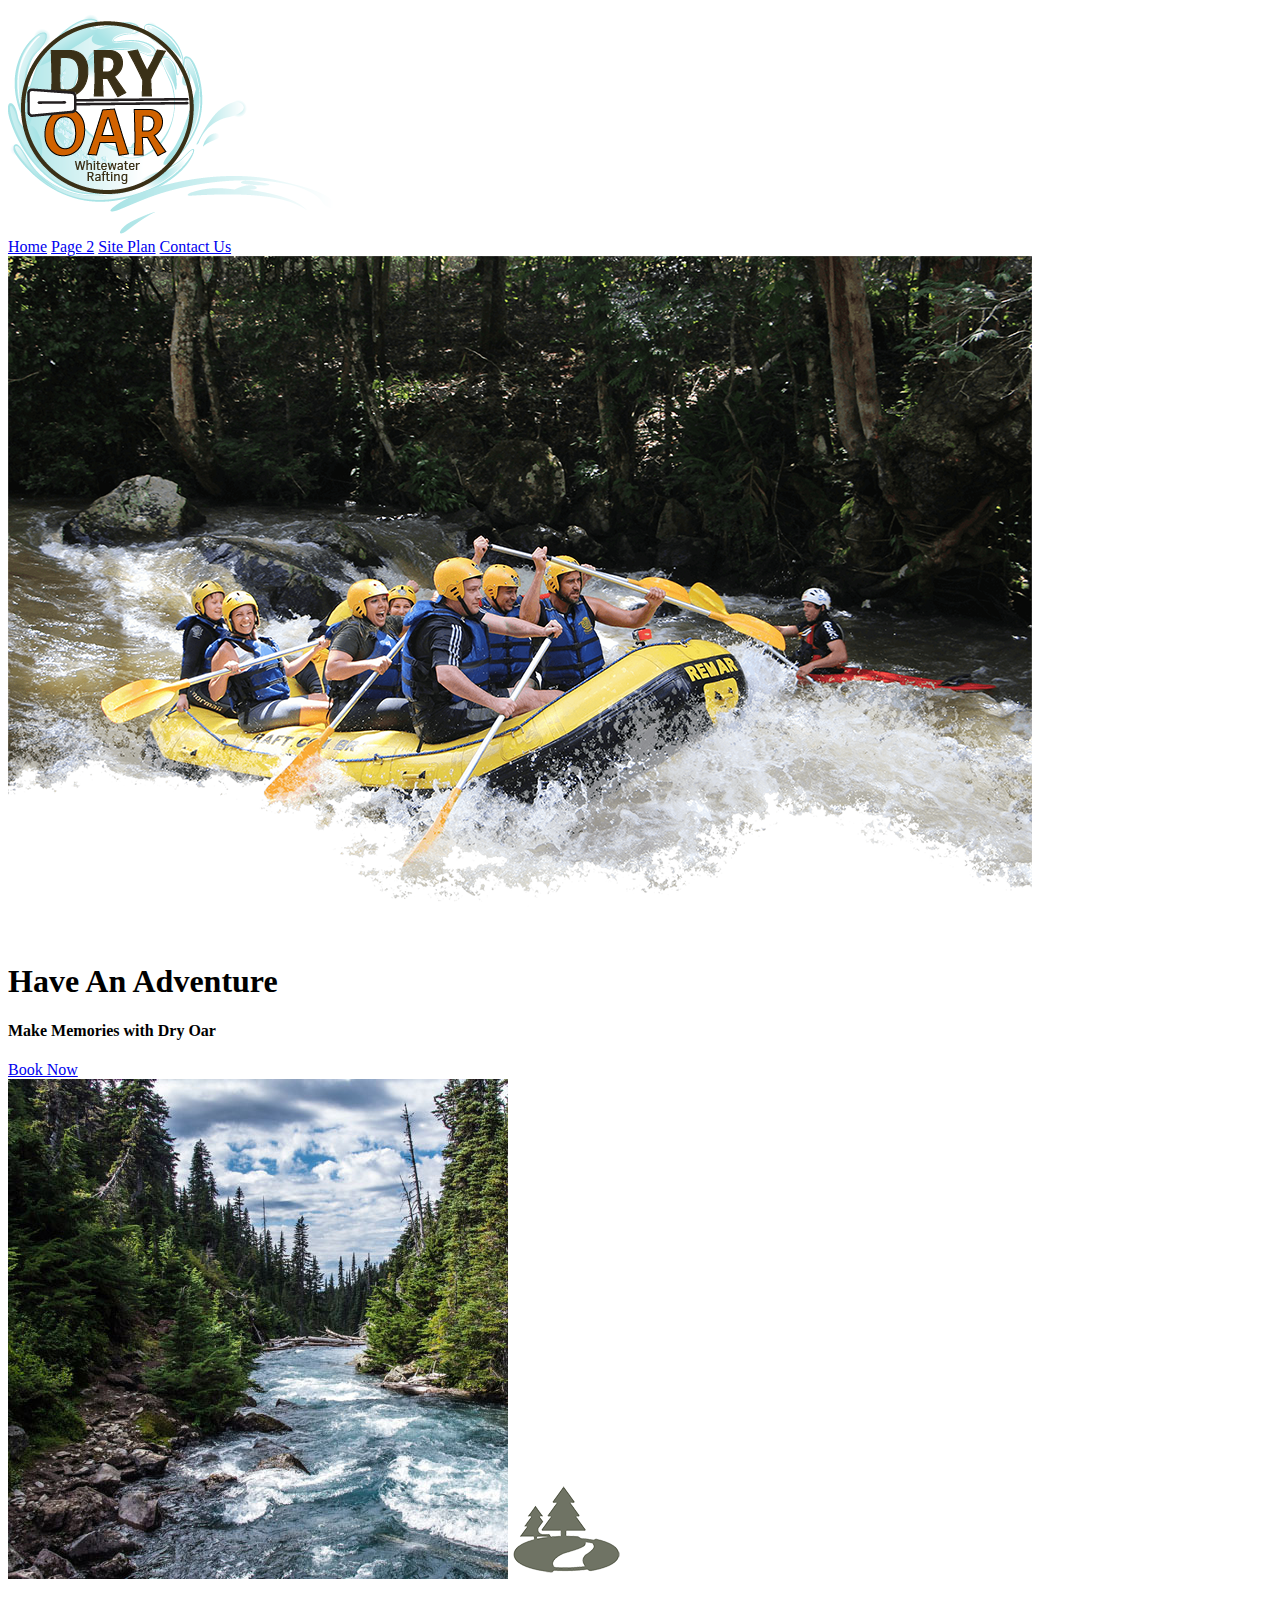
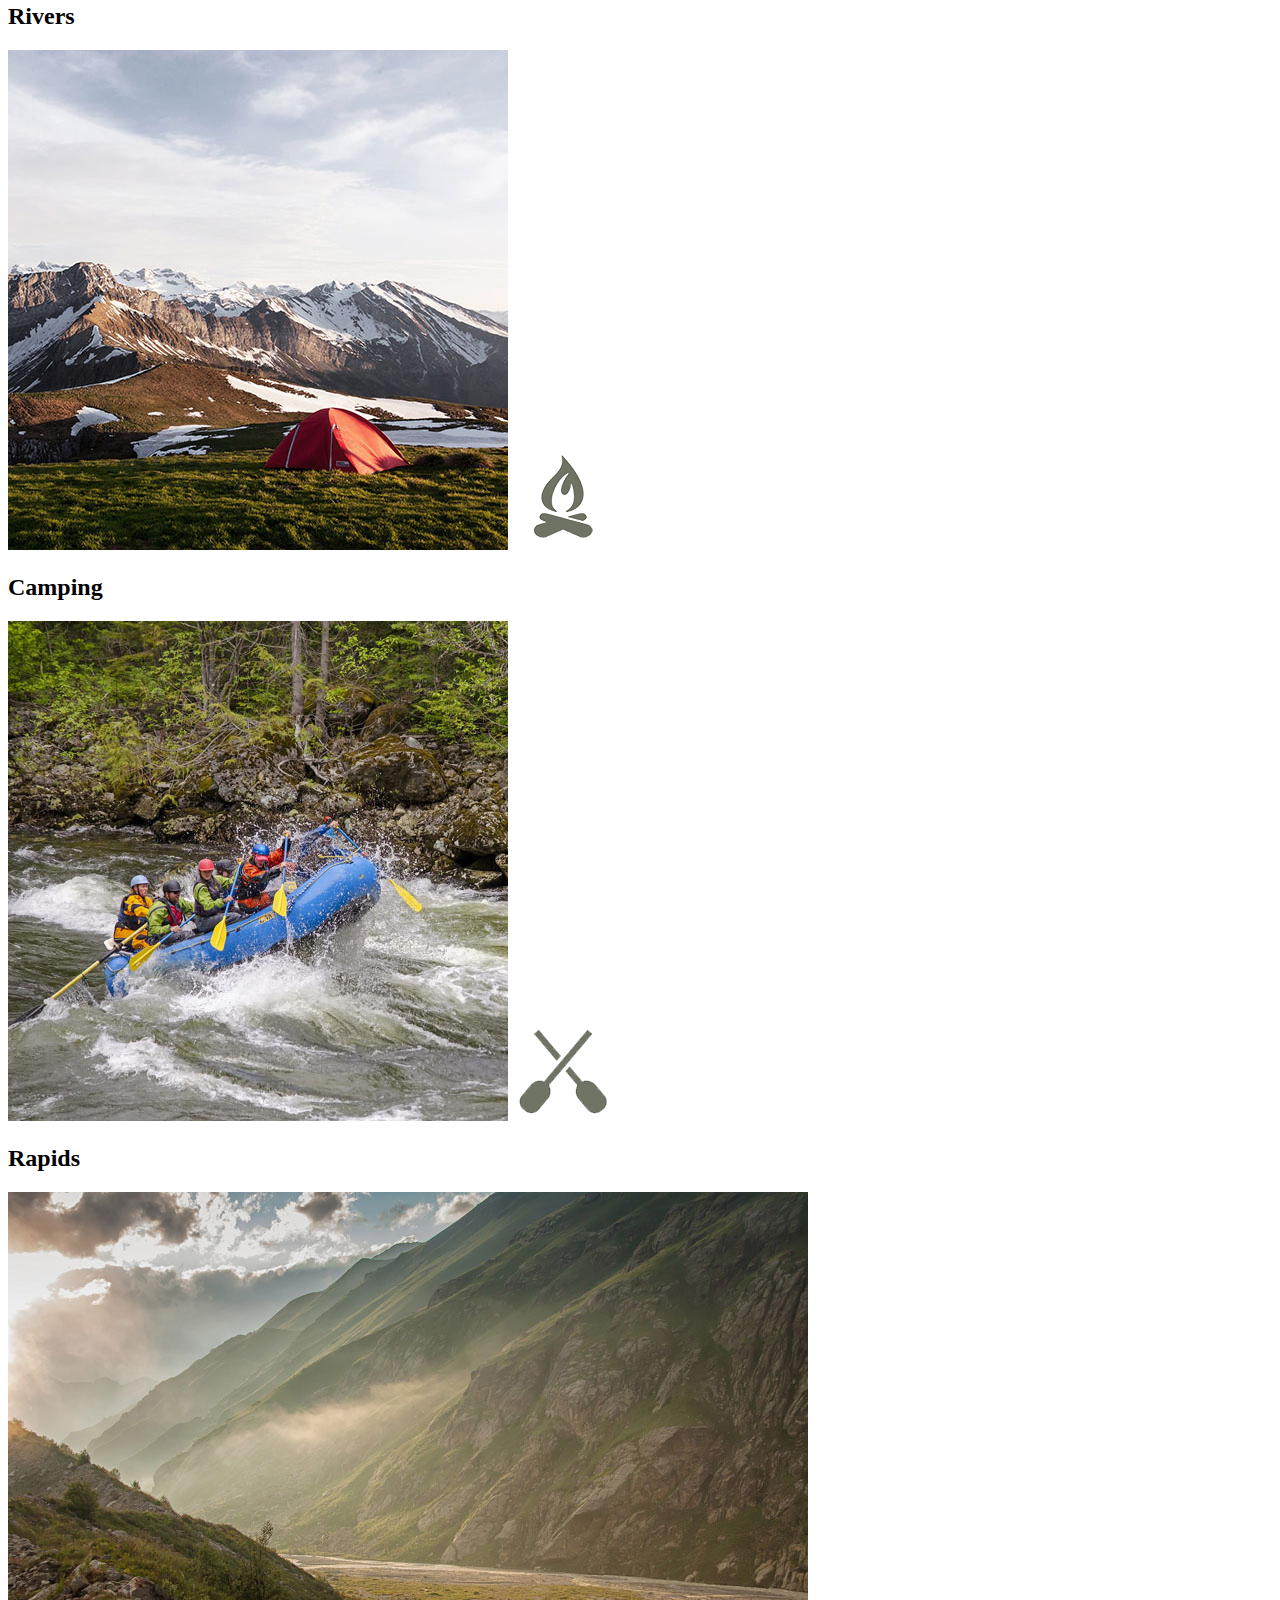
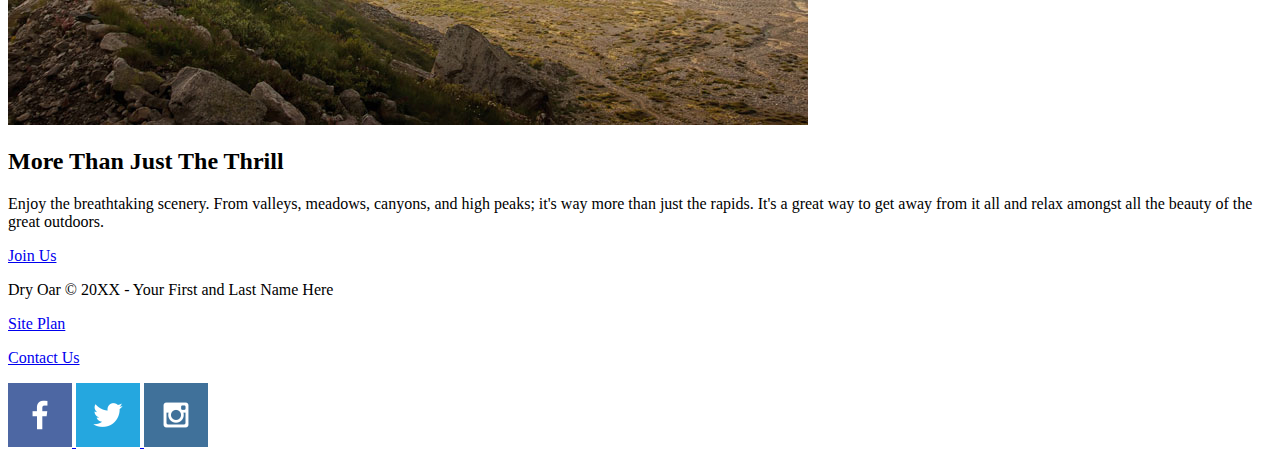
==== wwr/index.html @ 13c43c45 "add homepage" ====
<!DOCTYPE html>
<html lang="en">
<head>
    <meta charset="UTF-8">
    <meta http-equiv="X-UA-Compatible" content="IE=edge">
    <meta name="viewport" content="width=device-width, initial-scale=1.0">
    <title>Whitewater Rafting Vacations | Dry Oar Boating | Home</title>
</head>
<body>
    <header>
        <a id="logo_link" href="index.html">
            <img class="logo" src="images/roundlogo.png" alt="Dry Oar Logo">
        </a>
        <nav>
            <a href="index.html">Home</a>
            <a href="#">Page 2</a>
            <a href="site-plan-rafting.html">Site Plan</a>
            <a href="contactus.html">Contact Us</a>
        </nav>
    </header>
    <div id="hero">
        <div id="hero-box">
            <img id="hero-img" src="images/hero.png" alt="People enjoying white water rafting">
        </div>
        <section id="hero-msg">
            <h1 class="home-title">Have An Adventure</h1>
            <h4>Make Memories with Dry Oar </h4>
            <div class='button-box'>
                <a class='book' href="contactus.html">Book Now</a>
            </div>
        </section>
    </div>
    <main class="home-grid">
        <section class="rivers-card">
            <img class="card-img" src="images/rivers.jpg" alt="river in forest">
            <img class="icon" src="images/river_icon.png" alt="river icon">
            <h2>Rivers</h2>
        </section>
        <section class="camping-card">
            <img class="card-img" src="images/camping.jpg" alt="tent in mountains">
            <img class="icon" src="images/fire_icon.png" alt="fire icon">
            <h2>Camping</h2>
        </section>
        <section class="rapids-card">
            <img class="card-img" src="images/rapids.jpg" alt="rafting boat">
            <img class="icon" src="images/oars.png" alt="oars icon">
            <h2>Rapids</h2>
        </section>
        <img class="mountains" src="images/mountains.jpg" alt="Misty mountains">
        <section class="msg">
            <h2>More Than Just The Thrill</h2>
            <p>Enjoy the breathtaking scenery. From valleys, meadows, canyons, and high peaks; it's way more than just the rapids. It's a great way to get away from it all and relax amongst all the beauty of the great outdoors. </p>
            <a class='join' href="rivers.html">Join Us</a>
        </section>
    </main>
    <footer>
        <p>Dry Oar &copy; 20XX - Your First and Last Name Here</p>
        <p><a href="site-plan-rafting.html">Site Plan</a></p>
        <p><a href="contactus.html">Contact Us</a></p>
        <div class="social">
            <a href="https://facebook.com">
                <img src="images/facebook.png" alt="fb icon">
            </a>
            <a href="https://twitter.com">
                <img src="images/twitter.png" alt="twitter icon">
            </a>
            <a href="https://instagram.com">
                <img src="images/instagram.png" alt="instagram icon">
            </a>
        </div>
    </footer>
    </body>            
</html>
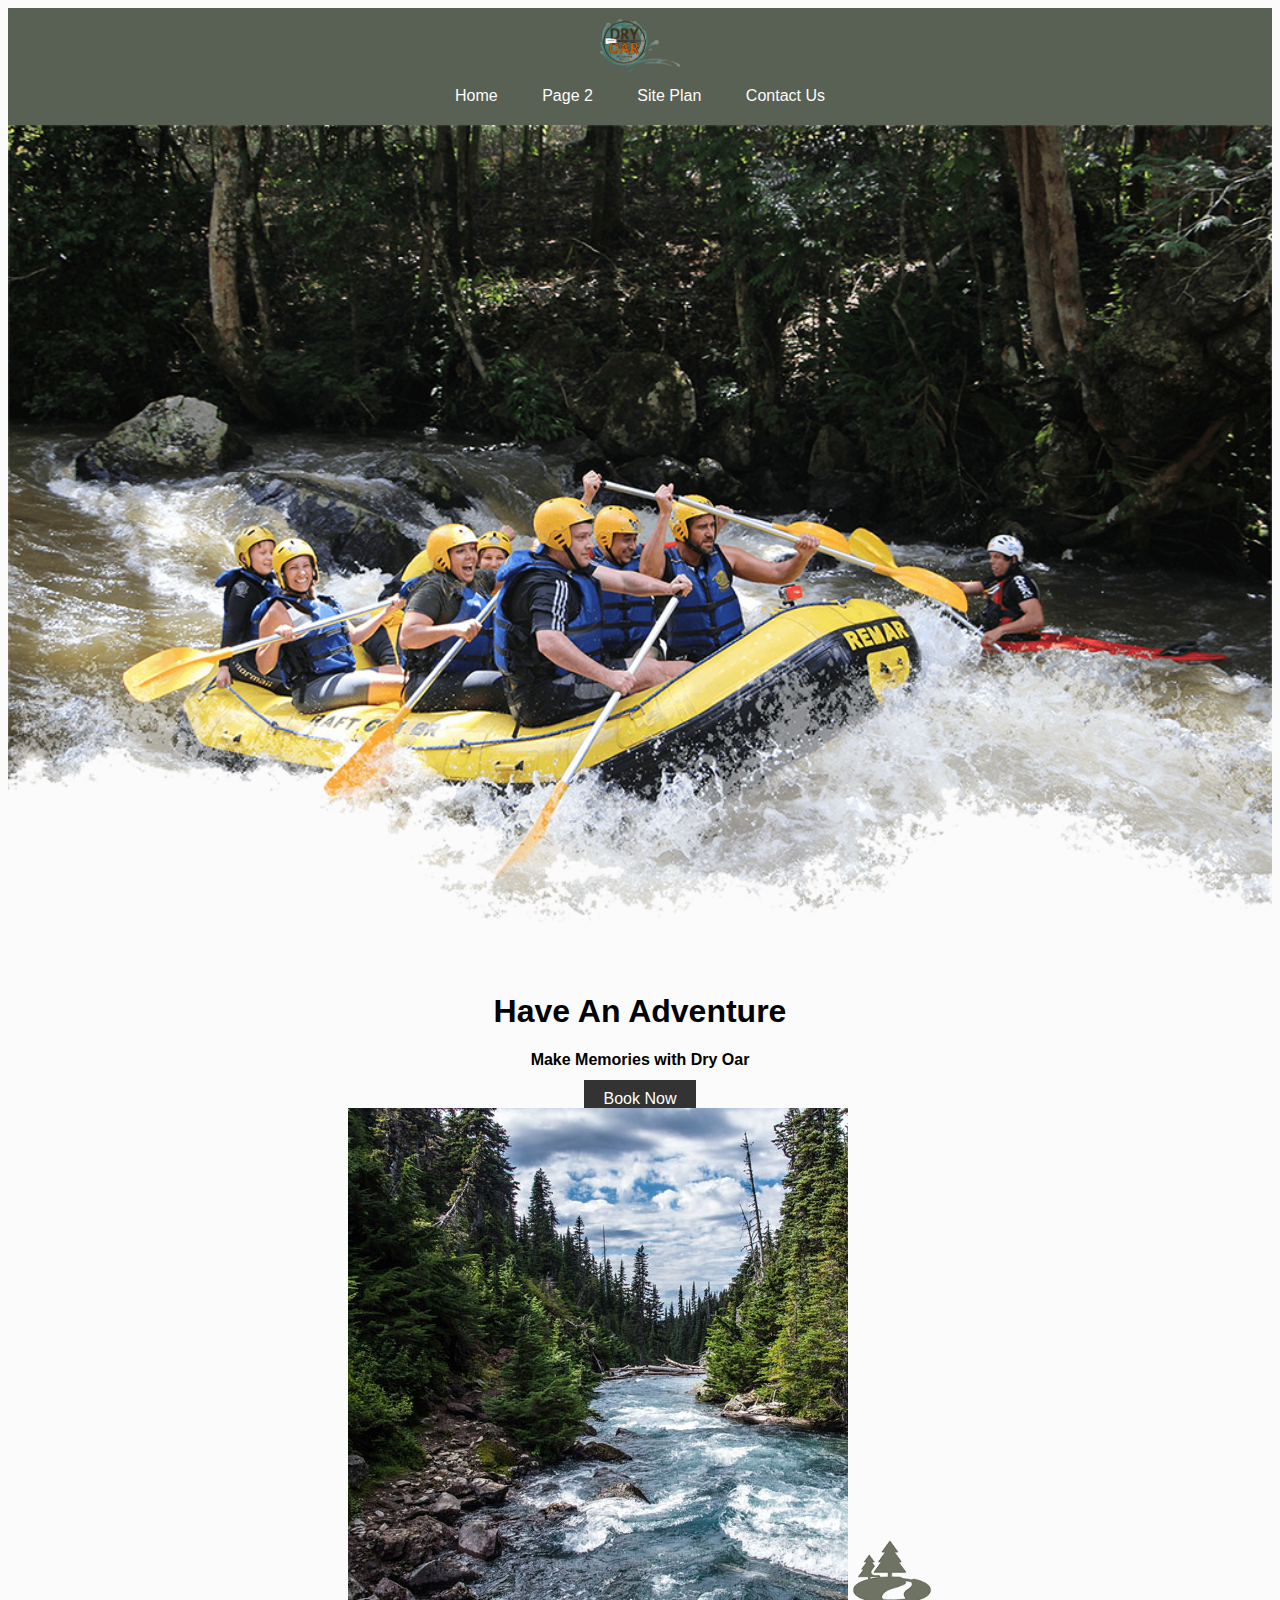
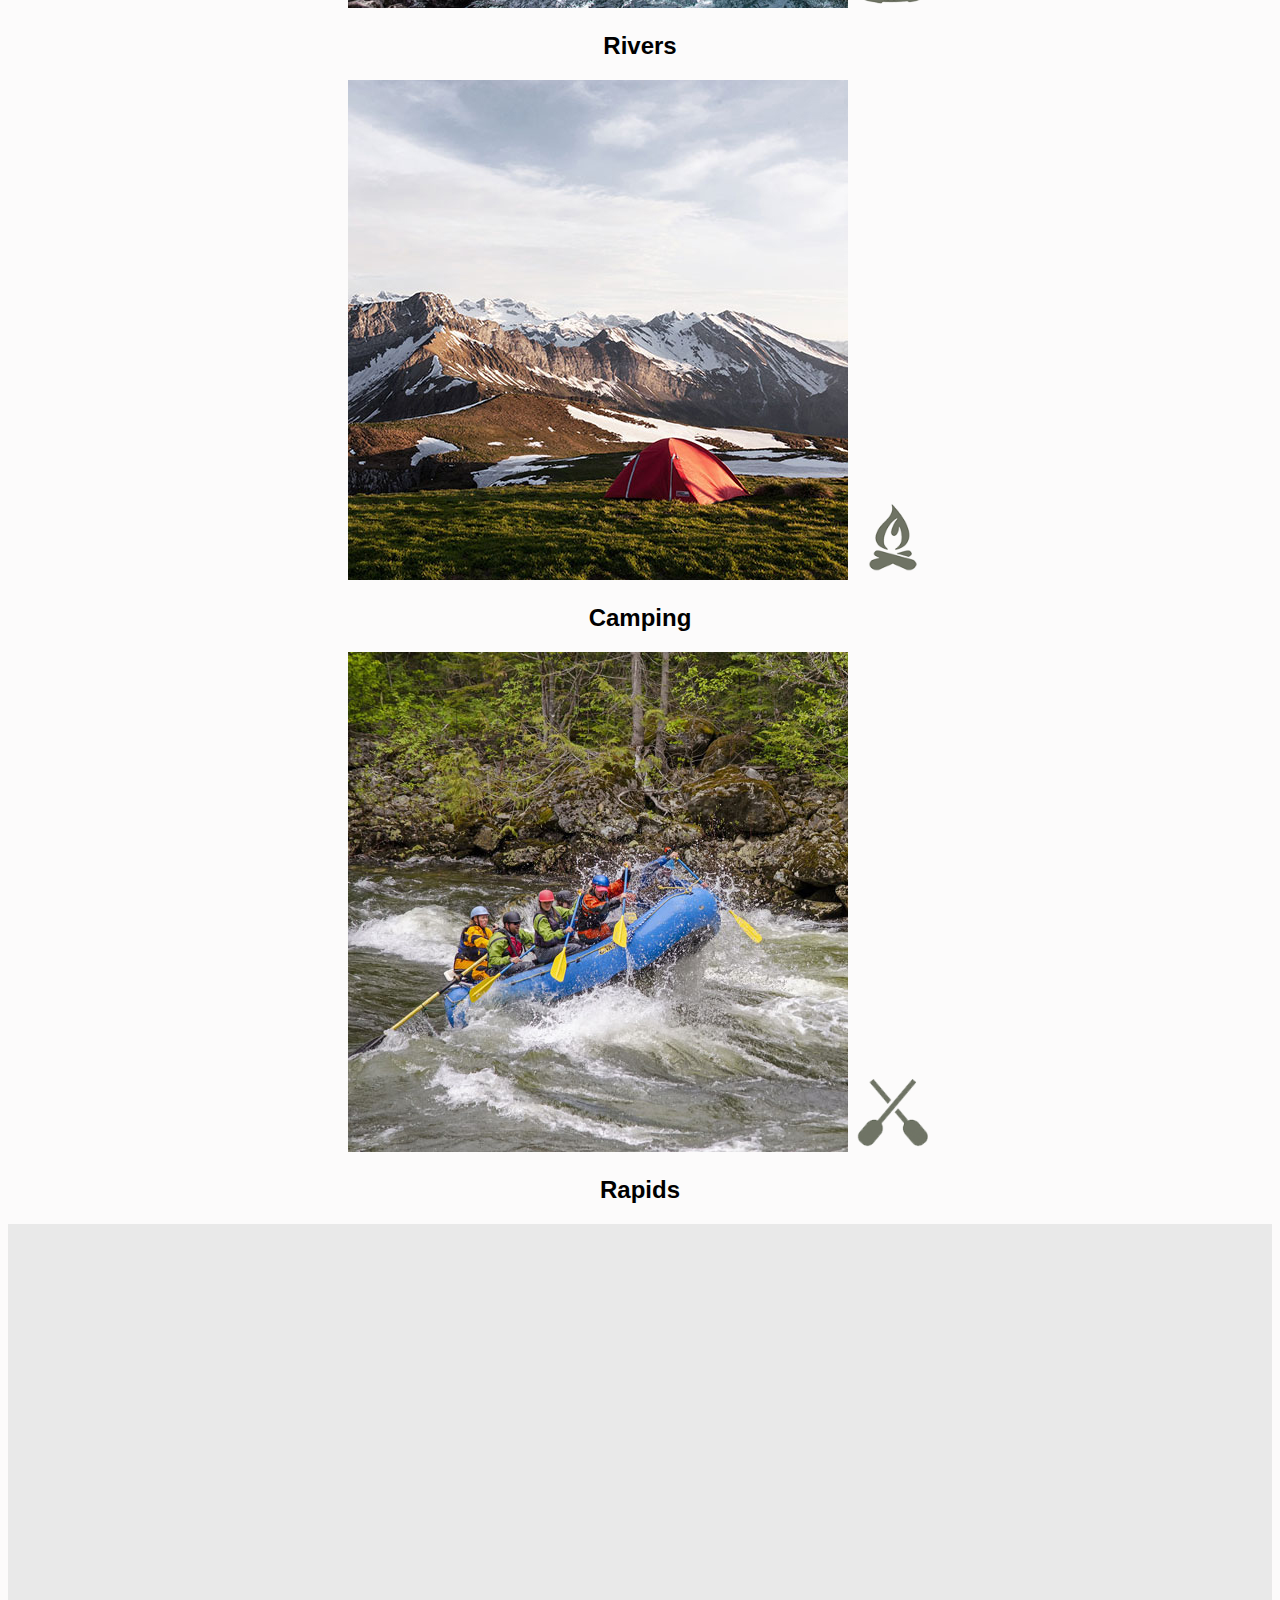
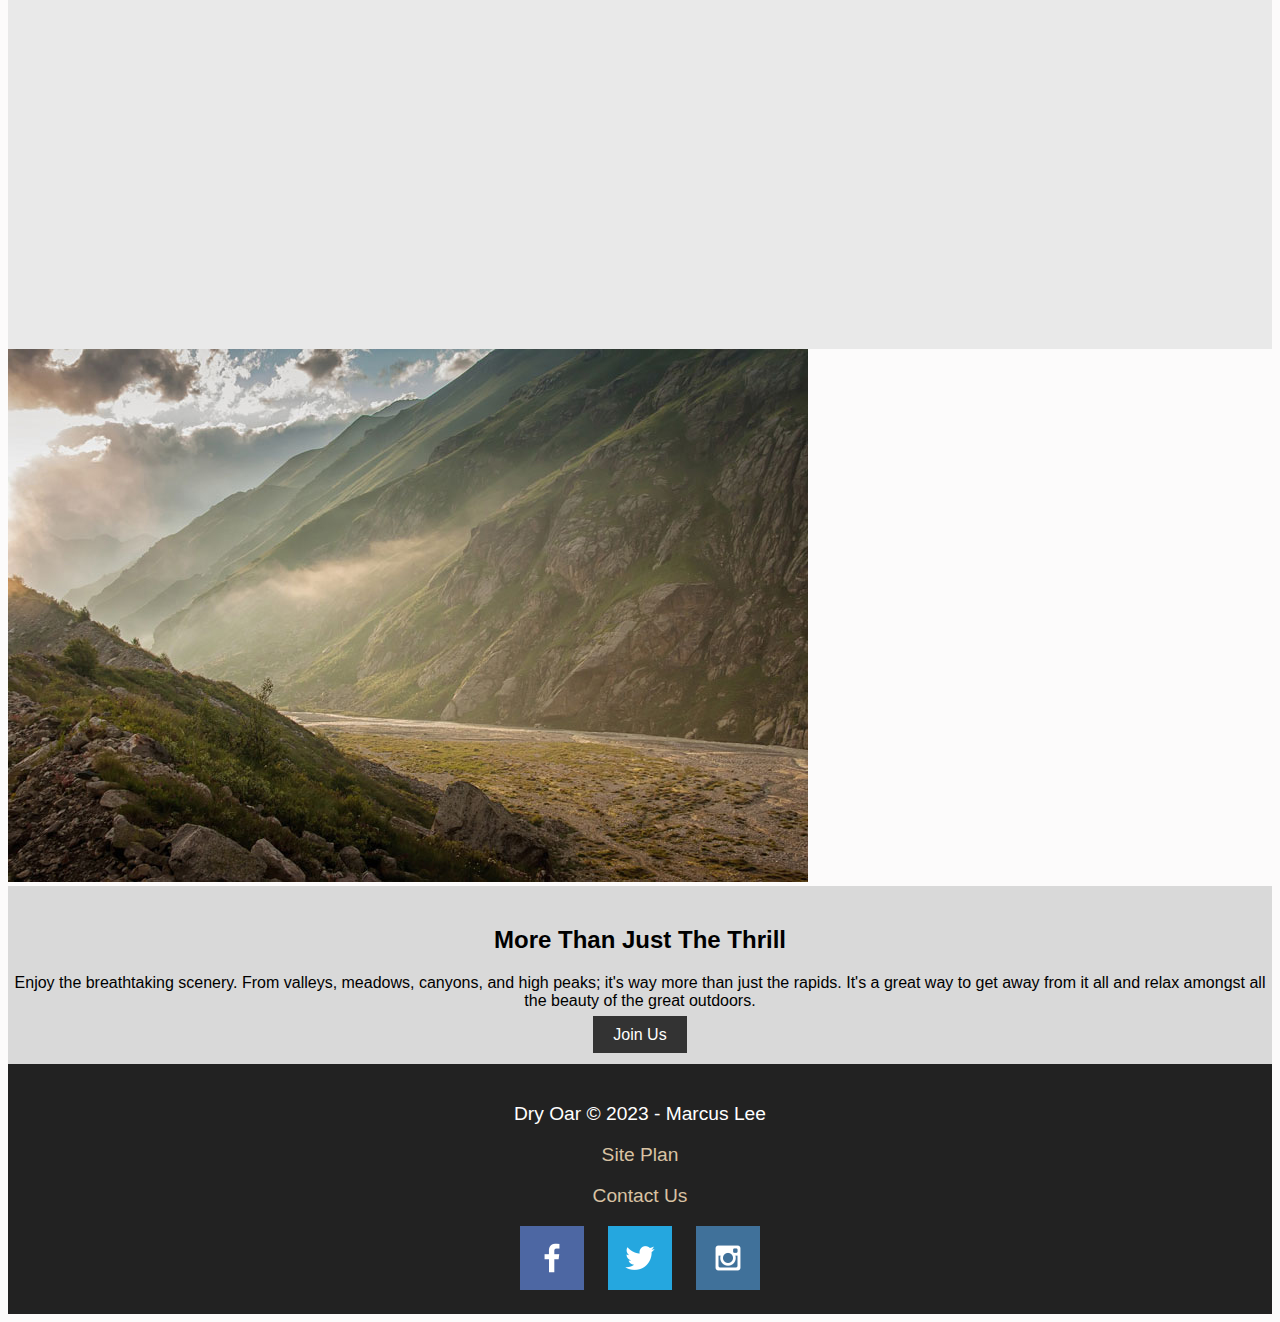
==== commit 3104b00f: "add css to index" ====
--- a/wwr/index.html
+++ b/wwr/index.html
@@ -4,70 +4,74 @@
     <meta charset="UTF-8">
     <meta http-equiv="X-UA-Compatible" content="IE=edge">
     <meta name="viewport" content="width=device-width, initial-scale=1.0">
+    <link rel="stylesheet" href="styles/style.css">
     <title>Whitewater Rafting Vacations | Dry Oar Boating | Home</title>
 </head>
-<body>
-    <header>
-        <a id="logo_link" href="index.html">
-            <img class="logo" src="images/roundlogo.png" alt="Dry Oar Logo">
-        </a>
-        <nav>
-            <a href="index.html">Home</a>
-            <a href="#">Page 2</a>
-            <a href="site-plan-rafting.html">Site Plan</a>
-            <a href="contactus.html">Contact Us</a>
-        </nav>
-    </header>
-    <div id="hero">
-        <div id="hero-box">
-            <img id="hero-img" src="images/hero.png" alt="People enjoying white water rafting">
+    <body>
+        <div id="content">
+            <header>
+                <a id="logo_link" href="index.html">
+                    <img class="logo" src="images/roundlogo.png" alt="Dry Oar Logo">
+                </a>
+                <nav>
+                    <a href="index.html">Home</a>
+                    <a href="#">Page 2</a>
+                    <a href="site-plan-rafting.html">Site Plan</a>
+                    <a href="contactus.html">Contact Us</a>
+                </nav>
+            </header>
+            <div id="hero">
+                <div id="hero-box">
+                    <img id="hero-img" src="images/hero.png" alt="People enjoying white water rafting">
+                </div>
+                <section id="hero-msg">
+                    <h1 class="home-title">Have An Adventure</h1>
+                    <h4>Make Memories with Dry Oar </h4>
+                    <div class='button-box'>
+                        <a class='book' href="contactus.html">Book Now</a>
+                    </div>
+                </section>
+            </div>
+            <main class="home-grid">
+                <section class="rivers-card">
+                    <img class="card-img" src="images/rivers.jpg" alt="river in forest">
+                    <img class="icon" src="images/river_icon.png" alt="river icon">
+                    <h2>Rivers</h2>
+                </section>
+                <section class="camping-card">
+                    <img class="card-img" src="images/camping.jpg" alt="tent in mountains">
+                    <img class="icon" src="images/fire_icon.png" alt="fire icon">
+                    <h2>Camping</h2>
+                </section>
+                <section class="rapids-card">
+                    <img class="card-img" src="images/rapids.jpg" alt="rafting boat">
+                    <img class="icon" src="images/oars.png" alt="oars icon">
+                    <h2>Rapids</h2>
+                </section>
+                <div id="background"></div>
+                <img class="mountains" src="images/mountains.jpg" alt="Misty mountains">
+                <section class="msg">
+                    <h2>More Than Just The Thrill</h2>
+                    <p>Enjoy the breathtaking scenery. From valleys, meadows, canyons, and high peaks; it's way more than just the rapids. It's a great way to get away from it all and relax amongst all the beauty of the great outdoors. </p>
+                    <a class='join' href="rivers.html">Join Us</a>
+                </section>
+            </main>
+            <footer>
+                <p>Dry Oar &copy; 2023 - Marcus Lee</p>
+                <p><a href="site-plan-rafting.html">Site Plan</a></p>
+                <p><a href="contactus.html">Contact Us</a></p>
+                <div class="social">
+                    <a href="https://facebook.com" target="_blank">
+                        <img src="images/facebook.png" alt="fb icon">
+                    </a>
+                    <a href="https://twitter.com" target="_blank">
+                        <img src="images/twitter.png" alt="twitter icon">
+                    </a>
+                    <a href="https://instagram.com" target="_blank">
+                        <img src="images/instagram.png" alt="instagram icon">
+                    </a>
+                </div>
+            </footer>
         </div>
-        <section id="hero-msg">
-            <h1 class="home-title">Have An Adventure</h1>
-            <h4>Make Memories with Dry Oar </h4>
-            <div class='button-box'>
-                <a class='book' href="contactus.html">Book Now</a>
-            </div>
-        </section>
-    </div>
-    <main class="home-grid">
-        <section class="rivers-card">
-            <img class="card-img" src="images/rivers.jpg" alt="river in forest">
-            <img class="icon" src="images/river_icon.png" alt="river icon">
-            <h2>Rivers</h2>
-        </section>
-        <section class="camping-card">
-            <img class="card-img" src="images/camping.jpg" alt="tent in mountains">
-            <img class="icon" src="images/fire_icon.png" alt="fire icon">
-            <h2>Camping</h2>
-        </section>
-        <section class="rapids-card">
-            <img class="card-img" src="images/rapids.jpg" alt="rafting boat">
-            <img class="icon" src="images/oars.png" alt="oars icon">
-            <h2>Rapids</h2>
-        </section>
-        <img class="mountains" src="images/mountains.jpg" alt="Misty mountains">
-        <section class="msg">
-            <h2>More Than Just The Thrill</h2>
-            <p>Enjoy the breathtaking scenery. From valleys, meadows, canyons, and high peaks; it's way more than just the rapids. It's a great way to get away from it all and relax amongst all the beauty of the great outdoors. </p>
-            <a class='join' href="rivers.html">Join Us</a>
-        </section>
-    </main>
-    <footer>
-        <p>Dry Oar &copy; 20XX - Your First and Last Name Here</p>
-        <p><a href="site-plan-rafting.html">Site Plan</a></p>
-        <p><a href="contactus.html">Contact Us</a></p>
-        <div class="social">
-            <a href="https://facebook.com">
-                <img src="images/facebook.png" alt="fb icon">
-            </a>
-            <a href="https://twitter.com">
-                <img src="images/twitter.png" alt="twitter icon">
-            </a>
-            <a href="https://instagram.com">
-                <img src="images/instagram.png" alt="instagram icon">
-            </a>
-        </div>
-    </footer>
     </body>            
 </html>--- a/wwr/styles/style.css
+++ b/wwr/styles/style.css
@@ -0,0 +1,101 @@
+body {
+    background-color: #fcfbfb;
+    font-family: Arial, sans-serif;
+}
+
+#content {
+    max-width: 1600px;
+    margin: 0 auto;
+}
+
+header {
+    background-color: rgba(20,30,13, .7);
+    text-align: center;
+    padding: 10px 0;
+}
+
+main section {
+    text-align: center;
+}
+
+.logo {
+    width: 80px;
+}
+
+nav a {
+    text-align: center;
+    color: #fcfbfb;
+    text-decoration: none;
+    padding: 10px 20px;
+    display: inline-block;
+}
+
+nav a:hover {
+    background-color: black;
+    color: #d9c2a3;
+}
+
+#hero-img {
+    width: 100%;
+}
+
+#hero-msg h1,
+#hero-msg h4 {
+    text-align: center;
+}
+
+.button-box {
+    text-align: center;
+}
+
+.book, .join {
+    background-color: #333;
+    color: white;
+    padding: 10px 20px;
+    text-decoration: none;
+}
+
+.book:hover, .join:hover {
+    background-color: #555;
+    color: #d9c2a3;
+}
+
+.icon {
+    width: 80px;
+}
+
+#background {
+    height: 725px;
+    background-color: #e9e9e9;
+}
+
+.msg {
+    background-color: #d9d9d9;
+    text-align: center;
+    padding: 20px 0;
+}
+
+footer {
+    background-color: #222;
+    color: white;
+    padding: 20px 0;
+    text-align: center;
+}
+
+footer p {
+    font-size: 1.2em;
+}
+
+footer a {
+    color: #d9c2a3;
+    text-decoration: none;
+}
+
+footer a:hover {
+    text-decoration: underline;
+}
+
+footer .social a {
+    margin: 0 10px;
+}
+
